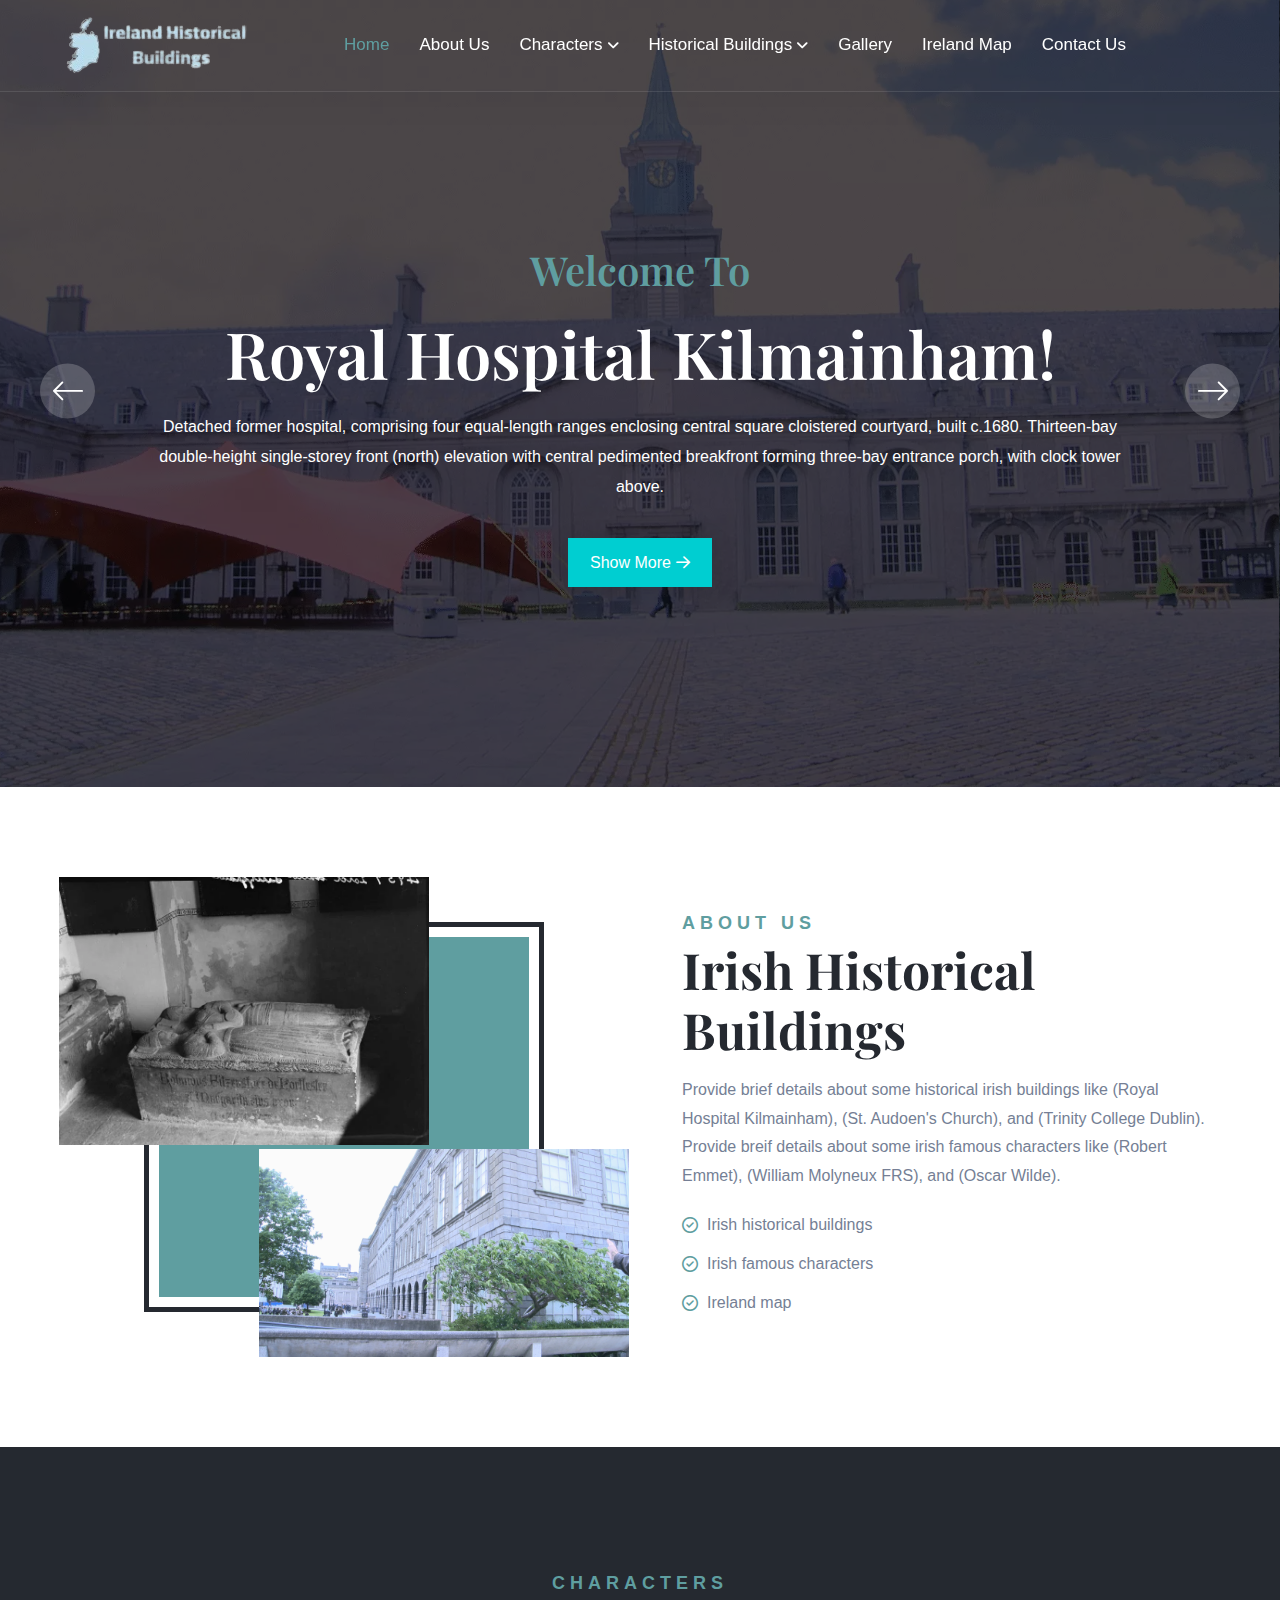
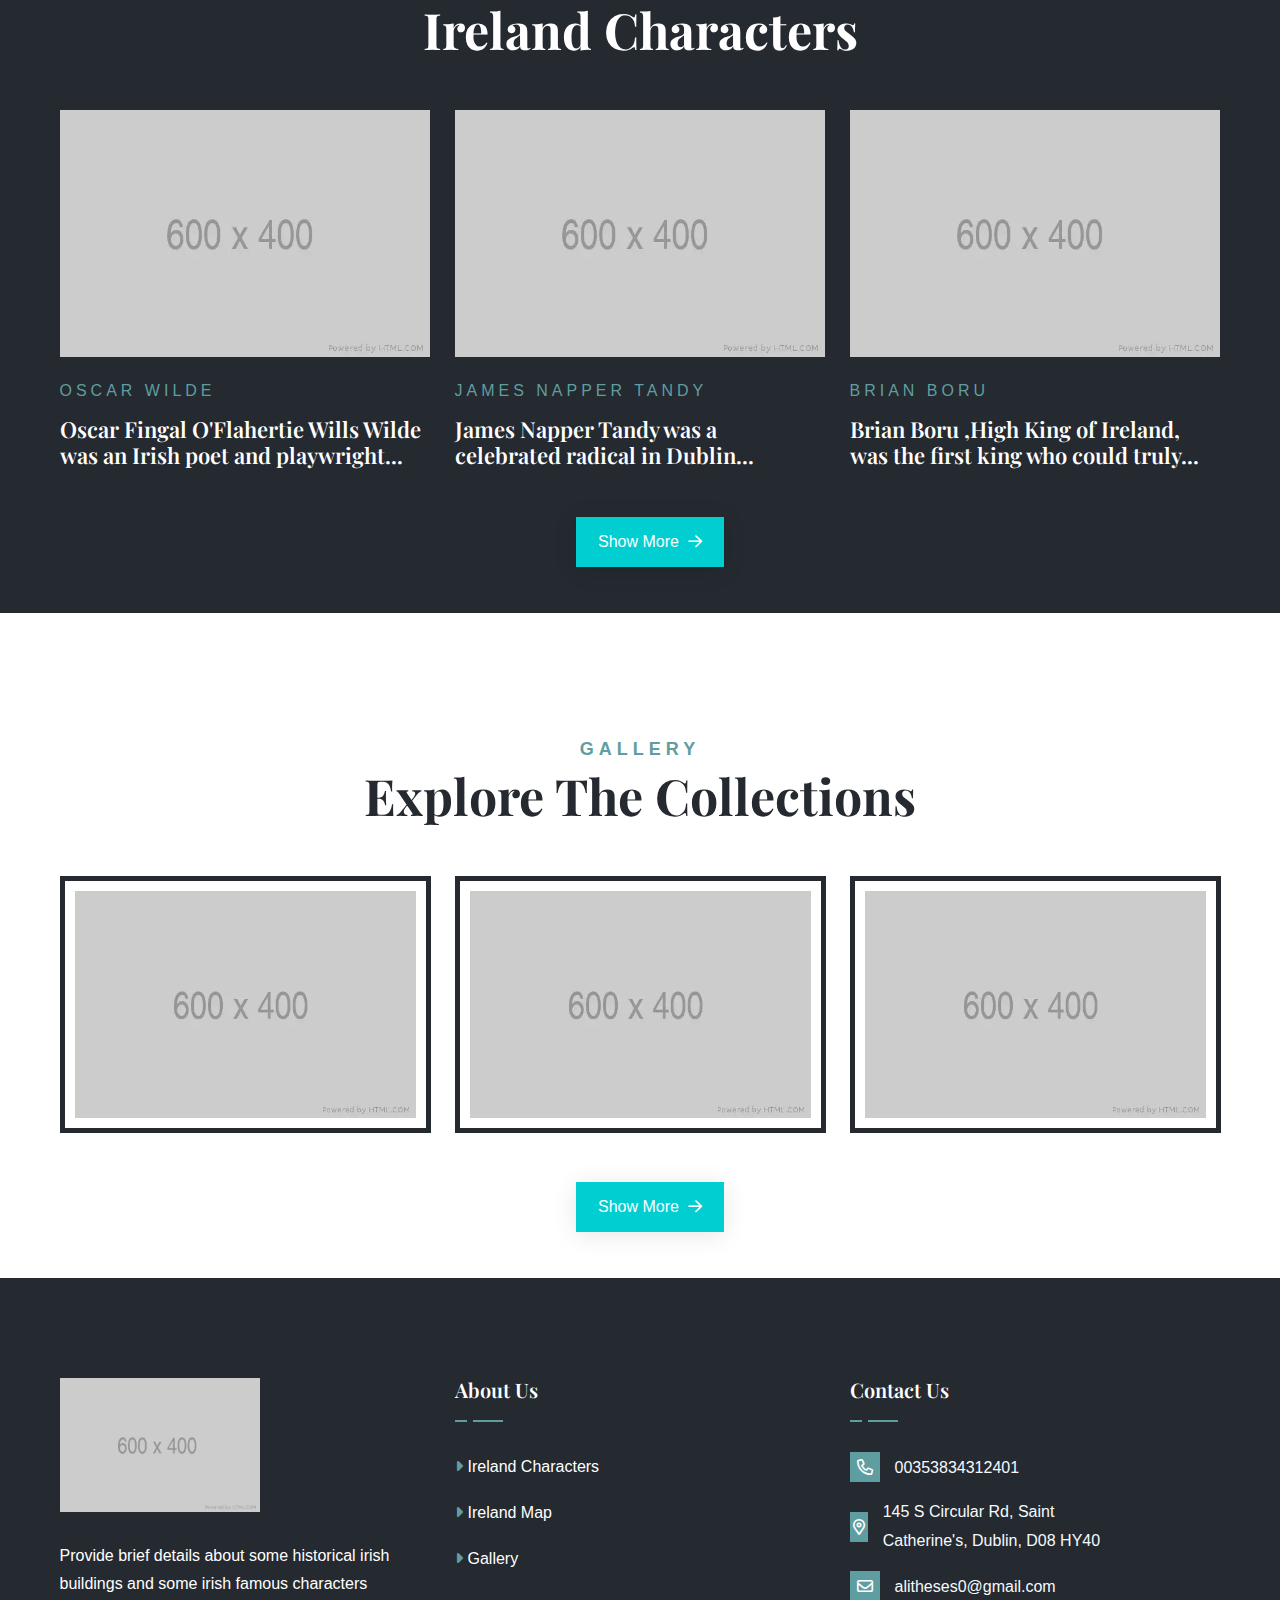
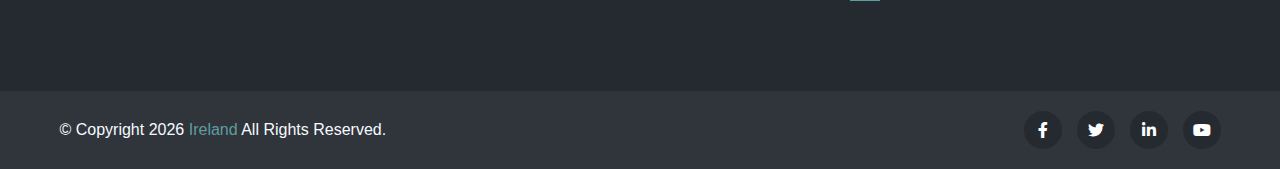
==== index.html @ a7766692 "Upload Project" ====
<!DOCTYPE html>
<html lang="en">
  <head>
    <meta charset="UTF-8" />
    <meta http-equiv="X-UA-Compatible" content="IE=edge" />
    <meta name="viewport" content="width=device-width, initial-scale=1.0" />
    <meta name="description" content="" />
    <meta name="keywords" content="" />

    <title>Ireland Historical WebSite</title>

    <link
      rel="icon"
      type="image/x-icon"
      href="assets/img/logo/logo_updated.webp"
    />

    <link rel="stylesheet" href="assets/css/bootstrap.min.css" />
    <link rel="stylesheet" href="assets/css/all-fontawesome.min.css" />
    <link rel="stylesheet" href="assets/css/animate.min.css" />
    <link rel="stylesheet" href="assets/css/magnific-popup.min.css" />
    <link rel="stylesheet" href="assets/css/owl.carousel.min.css" />
    <link rel="stylesheet" href="assets/css/style.css" />
  </head>
  <body>
    <!-- Preloader -->
    <div class="preloader">
      <div class="loader-ripple">
        <div></div>
        <div></div>
      </div>
    </div>

    <!-- Header -->
    <header class="home-3 header">
      <div class="main-navigation">
        <nav class="navbar navbar-expand-lg">
          <div class="container">
            <a class="navbar-brand" href="index.html">
              <img
                src="assets/img/logo/logo_updated.webp"
                alt="logo"
                width="190"
                height="60"
              />
            </a>
            <div class="mobile-menu-right">
              <button
                class="navbar-toggler"
                type="button"
                data-bs-toggle="collapse"
                data-bs-target="#main_nav"
                aria-expanded="false"
                aria-label="Toggle navigation"
              >
                <span class="navbar-toggler-icon"
                  ><i class="far fa-stream"></i
                ></span>
              </button>
            </div>
            <div class="collapse navbar-collapse" id="main_nav">
              <ul class="navbar-nav">
                <li class="nav-item">
                  <a class="nav-link active" href="index.html">Home</a>
                </li>
                <li class="nav-item">
                  <a class="nav-link" href="#aboutUs"
                    >About Us</a
                  >
                </li>
                <li class="nav-item dropdown">
                  <a
                    class="nav-link dropdown-toggle"
                    href="#"
                    data-bs-toggle="dropdown"
                    >Characters</a
                  >
                  <ul class="dropdown-menu fade-up">
                    <li>
                      <a class="dropdown-item" href="character-1.html"
                        >Robert Emmet</a
                      >
                    </li>
                    <li>
                      <a class="dropdown-item" href="character-2.html"
                        >William Molyneux FRS</a
                      >
                    </li>
                    <li>
                      <a class="dropdown-item" href="character-3.html"
                        >Oscar Wilde</a
                      >
                    </li>
                    <li>
                      <a class="dropdown-item" href="character-4.html"
                        >Roland FitzEustace</a
                      >
                    </li>
                    <li>
                      <a class="dropdown-item" href="character-5.html"
                        >Isabel Marion Weir Johnston</a
                      >
                    </li>
                    <li>
                      <a class="dropdown-item" href="character-6.html"
                        >James Napper Tandy</a
                      >
                    </li>
                    <li>
                      <a class="dropdown-item" href="character-7.html"
                        >Brian Boru</a
                      >
                    </li>
                  </ul>
                </li>
                <li class="nav-item dropdown">
                  <a
                    class="nav-link dropdown-toggle"
                    href="#"
                    data-bs-toggle="dropdown"
                    >historical buildings</a
                  >
                  <ul class="dropdown-menu fade-up">
                    <li>
                      <a class="dropdown-item" href="building-1.html"
                        >Royal Hospital Kilmainham</a
                      >
                    </li>
                    <li>
                      <a class="dropdown-item" href="building-2.html"
                        >St. Audoen's Church</a
                      >
                    </li>
                    <li>
                      <a class="dropdown-item" href="building-3.html"
                        >Trinity College Dublin</a
                      >
                    </li>
                  </ul>
                </li>
                <li class="nav-item">
                  <a class="nav-link" href="gallery.html">Gallery</a>
                </li>
                <li class="nav-item">
                  <a class="nav-link" href="ireland-map.html">Ireland Map</a>
                </li>
                <li class="nav-item">
                  <a class="nav-link" href="#contactUs"
                    >Contact Us</a
                  >
                </li>
              </ul>
            </div>
          </div>
        </nav>
      </div>
    </header>

    <!-- Content -->
    <main class="home-3 main">
      <div class="hero-section">
        <div class="hero-slider2 owl-carousel owl-theme">
          <div
            class="hero-single"
            style="background: url(assets/img/slider/hospital-banner.webp)"
          >
            <div class="container">
              <div class="row align-items-center">
                <div class="col-md-10 col-lg-10 mx-auto">
                  <div class="hero-content text-center">
                    <h6
                      class="hero-sub-title wow animate__animated animate__fadeInUp"
                      data-wow-duration="1s"
                      data-wow-delay=".25s"
                    >
                      Welcome To
                    </h6>
                    <h1
                      class="hero-title wow animate__animated animate__fadeInUp"
                      data-wow-duration="1s"
                      data-wow-delay=".50s"
                    >
                      Royal Hospital Kilmainham!
                    </h1>
                    <p
                      class="wow animate__animated animate__fadeInUp"
                      data-wow-duration="1s"
                      data-wow-delay=".75s"
                    >
                      Detached former hospital, comprising four equal-length
                      ranges enclosing central square cloistered courtyard,
                      built c.1680. Thirteen-bay double-height single-storey
                      front (north) elevation with central pedimented breakfront
                      forming three-bay entrance porch, with clock tower above.
                    </p>
                    <div
                      class="hero-btn mx-auto wow animate__animated animate__fadeInUp"
                      data-wow-duration="1s"
                      data-wow-delay="1s"
                    >
                      <a href="building-1.html" class="theme-btn"
                        >Show More<i class="far fa-arrow-right"></i
                      ></a>
                    </div>
                  </div>
                </div>
              </div>
            </div>
          </div>
          <div
            class="hero-single"
            style="background: url(assets/img/slider/chruch-banner.webp)"
          >
            <div class="container">
              <div class="row align-items-center">
                <div class="col-md-10 col-lg-10 mx-auto">
                  <div class="hero-content text-center">
                    <h6
                      class="hero-sub-title wow animate__animated animate__fadeInUp"
                      data-wow-duration="1s"
                      data-wow-delay=".25s"
                    >
                      Welcome To
                    </h6>
                    <h1
                      class="hero-title wow animate__animated animate__fadeInUp"
                      data-wow-duration="1s"
                      data-wow-delay=".50s"
                    >
                      St. Audoen's Church!
                    </h1>
                    <p
                      class="wow animate__animated animate__fadeInUp"
                      data-wow-duration="1s"
                      data-wow-delay=".75s"
                    >
                      Freestanding Church of Ireland church, built c.1190,
                      comprising gable-fronted four-bay double-height nave,
                      former guild chapel, built c.1430 to south, three-stage
                      square bell tower with circular stone stairs, with angled
                      porch, built 1932, to front (west) elevation
                    </p>
                    <div
                      class="hero-btn mx-auto wow animate__animated animate__fadeInUp"
                      data-wow-duration="1s"
                      data-wow-delay="1s"
                    >
                      <a href="building-2.html" class="theme-btn"
                        >Show More<i class="far fa-arrow-right"></i
                      ></a>
                    </div>
                  </div>
                </div>
              </div>
            </div>
          </div>
          <div
            class="hero-single"
            style="background: url(assets/img/slider/Trinity-banner.webp)"
          >
            <div class="container">
              <div class="row align-items-center">
                <div class="col-md-10 col-lg-10 mx-auto">
                  <div class="hero-content text-center">
                    <h6
                      class="hero-sub-title wow animate__animated animate__fadeInUp"
                      data-wow-duration="1s"
                      data-wow-delay=".25s"
                    >
                      Welcome To
                    </h6>
                    <h1
                      class="hero-title wow animate__animated animate__fadeInUp"
                      data-wow-duration="1s"
                      data-wow-delay=".50s"
                    >
                      Trinity College Dublin!
                    </h1>
                    <p
                      class="wow animate__animated animate__fadeInUp"
                      data-wow-duration="1s"
                      data-wow-delay=".75s"
                    >
                      Attached U-plan four-storey university building, built
                      1752-9, comprising nineteen-bay entrance range having
                      central integral passageway to west, with single-bay
                      square-plan corner pavilions to north and south, seven-bay
                      stepped breakfront having three-bay pedimented bay to
                      front (west) and rear (east) of range
                    </p>
                    <div
                      class="hero-btn mx-auto wow animate__animated animate__fadeInUp"
                      data-wow-duration="1s"
                      data-wow-delay="1s"
                    >
                      <a href="building-3.html" class="theme-btn"
                        >Show More<i class="far fa-arrow-right"></i
                      ></a>
                    </div>
                  </div>
                </div>
              </div>
            </div>
          </div>
        </div>
      </div>

      <div class="about-area py-120" id="aboutUs">
        <div class="container">
          <div class="row">
            <div
              class="col-lg-6 d-flex align-items-center justify-content-center"
            >
              <div class="about-left">
                <div class="about-img">
                  <img
                    class="about-img-1 normal-lazy"
                    data-src="assets/img/about/Trinity-about.webp"
                    src="assets/img/placeholder__600x400.webp"
                    alt=""
                  />
                  <img
                    class="about-img-2 normal-lazy"
                    data-src="assets/img/about/character.webp"
                    src="assets/img/placeholder__600x400.webp"
                    alt=""
                  />
                </div>
              </div>
            </div>
            <div class="col-lg-6">
              <div class="about-right">
                <div class="site-heading mb-3">
                  <span class="site-title-tagline">About Us</span>
                  <h2 class="site-title">Irish historical buildings</h2>
                </div>
                <p class="about-text">
                  Provide brief details about some historical irish buildings
                  like (Royal Hospital Kilmainham), (St. Audoen's Church), and
                  (Trinity College Dublin). Provide breif details about some
                  irish famous characters like (Robert Emmet), (William Molyneux
                  FRS), and (Oscar Wilde).
                </p>
                <div class="about-list-wrapper">
                  <ul class="about-list list-unstyled">
                    <li>Irish historical buildings</li>
                    <li>Irish famous characters</li>
                    <li>Ireland map</li>
                  </ul>
                </div>
              </div>
            </div>
          </div>
        </div>
      </div>

      <div class="exhibition-area py-120">
        <div class="container">
          <div class="row">
            <div class="col-lg-6 mx-auto">
              <div class="site-heading text-center">
                <span class="site-title-tagline">Characters</span>
                <h2 class="site-title text-white">Ireland Characters</h2>
              </div>
            </div>
          </div>
          <div class="row">
            <div class="col-md-6 col-lg-4">
              <div class="exhibition-item">
                <a href="character-3.html" class="exhibition-img">
                  <img
                    data-src="assets/img/exhibition/character-1.webp"
                    src="assets/img/placeholder__600x400.webp"
                    class="normal-lazy"
                    alt=""
                  />
                </a>
                <div class="exhibition-content">
                  <div class="exhibition-meta">Oscar Wilde</div>
                  <h4 class="exhibition-title">
                    <a href="character-3.html"
                      >Oscar Fingal O'Flahertie Wills Wilde was an Irish poet
                      and playwright...</a
                    >
                  </h4>
                </div>
              </div>
            </div>
            <div class="col-md-6 col-lg-4">
              <div class="exhibition-item">
                <a href="character-6.html" class="exhibition-img">
                  <img
                    data-src="assets/img/exhibition/character-2.webp"
                    src="assets/img/placeholder__600x400.webp"
                    class="normal-lazy"
                    alt=""
                  />
                </a>
                <div class="exhibition-content">
                  <div class="exhibition-meta">James Napper Tandy</div>
                  <h4 class="exhibition-title">
                    <a href="character-6.html"
                      >James Napper Tandy was a celebrated radical in
                      Dublin...</a
                    >
                  </h4>
                </div>
              </div>
            </div>
            <div class="col-md-6 col-lg-4">
              <div class="exhibition-item">
                <a href="character-7.html" class="exhibition-img">
                  <img
                    data-src="assets/img/exhibition/character-3.webp"
                    src="assets/img/placeholder__600x400.webp"
                    class="normal-lazy"
                    alt=""
                  />
                </a>
                <div class="exhibition-content">
                  <div class="exhibition-meta">Brian Boru</div>
                  <h4 class="exhibition-title">
                    <a href="character-7.html"
                      >Brian Boru ,High King of Ireland, was the first king who
                      could truly...</a
                    >
                  </h4>
                </div>
              </div>
            </div>
          </div>
          <a
            href="all-characters.html"
            style="left: 45%; position: absolute"
            class="theme-btn mt-4"
            >Show More <i class="far fa-arrow-right"></i
          ></a>
        </div>
      </div>

      <div class="collection-area py-120">
        <div class="container">
          <div class="row">
            <div class="col-lg-6 mx-auto">
              <div class="site-heading text-center">
                <span class="site-title-tagline">Gallery</span>
                <h2 class="site-title">Explore The Collections</h2>
              </div>
            </div>
          </div>
          <div class="row popup-collection">
            <div class="col-md-4">
              <div class="collection-item">
                <div class="collection-img">
                  <img
                    data-src="assets/img/collection/1.webp"
                    src="assets/img/placeholder__600x400.webp"
                    class="normal-lazy"
                    alt=""
                  />
                </div>
                <div class="collection-content">
                  <a class="popup-img collection-link" href="gallery.html"
                    ><i class="far fa-plus"></i
                  ></a>
                  <div class="collection-info">
                    <h5 class="collection-subtitle">
                      <span>//</span>Museum/gallery
                    </h5>
                    <a href="gallery.html">
                      <h4 class="collection-title">
                        Royal Hospital Kilmainham
                      </h4>
                    </a>
                  </div>
                </div>
              </div>
            </div>
            <div class="col-md-4">
              <div class="collection-item">
                <div class="collection-img">
                  <img
                    data-src="assets/img/collection/2.webp"
                    src="assets/img/placeholder__600x400.webp"
                    class="normal-lazy"
                    alt=""
                  />
                </div>
                <div class="collection-content">
                  <a
                    class="popup-img collection-link"
                    href="assets/img/collection/2.webp"
                    ><i class="far fa-plus"></i
                  ></a>
                  <div class="collection-info">
                    <h5 class="collection-subtitle">
                      <span>//</span>Church/chapel
                    </h5>
                    <a href="gallery.html">
                      <h4 class="collection-title">St. Audoen's Church</h4>
                    </a>
                  </div>
                </div>
              </div>
            </div>
            <div class="col-md-4">
              <div class="collection-item">
                <div class="collection-img">
                  <img
                    data-src="assets/img/collection/3.webp"
                    src="assets/img/placeholder__600x400.webp"
                    class="normal-lazy"
                    alt=""
                  />
                </div>
                <div class="collection-content">
                  <a
                    class="popup-img collection-link"
                    href="assets/img/collection/3.webp"
                    ><i class="far fa-plus"></i
                  ></a>
                  <div class="collection-info">
                    <h5 class="collection-subtitle">
                      <span>//</span>University
                    </h5>
                    <a href="#">
                      <h4 class="collection-title">Trinity College Dublin</h4>
                    </a>
                  </div>
                </div>
              </div>
            </div>
          </div>
          <a
            href="gallery.html"
            style="left: 45%; position: absolute"
            class="theme-btn mt-4"
            >Show More <i class="far fa-arrow-right"></i
          ></a>
        </div>
      </div>
    </main>

    <!-- Footer -->
    <footer class="footer-area" id="contactUs">
      <div class="footer-widget">
        <div class="container">
          <div class="row footer-widget-wrapper pt-100 pb-70">
            <div class="col-md-6 col-lg-4">
              <div class="footer-widget-box about-us">
                <a href="index.html" class="footer-logo">
                  <img
                    data-src="assets/img/logo/logo_updated.webp"
                    src="assets/img/placeholder__600x400.webp"
                    class="normal-lazy"
                    alt=""
                  />
                </a>
                <p class="mb-3">
                  Provide brief details about some historical irish buildings
                  and some irish famous characters
                </p>
              </div>
            </div>
            <div class="col-md-6 col-lg-4">
              <div class="footer-widget-box list">
                <h4 class="footer-widget-title">About Us</h4>
                <ul class="footer-list">
                  <li>
                    <a href="all-characters.html"
                      ><i class="fas fa-caret-right"></i>Ireland Characters</a
                    >
                  </li>
                  <li>
                    <a href="ireland-map.html"
                      ><i class="fas fa-caret-right"></i>Ireland Map</a
                    >
                  </li>
                  <li>
                    <a href="gallery.html"
                      ><i class="fas fa-caret-right"></i>Gallery</a
                    >
                  </li>
                </ul>
              </div>
            </div>
            <div class="col-md-6 col-lg-3">
              <div class="footer-widget-box list">
                <h4 class="footer-widget-title">Contact Us</h4>
                <div class="footer-newsletter">
                  <ul class="footer-contact">
                    <li>
                      <a href="tel:00353834312401"
                        ><i class="far fa-phone"></i>00353834312401</a
                      >
                    </li>
                    <li>
                      <i class="far fa-map-marker-alt"></i>145 S Circular Rd,
                      Saint Catherine's, Dublin, D08 HY40
                    </li>
                    <li>
                      <a href="email:lorem@lorem.com"
                        ><i class="far fa-envelope"></i
                        ><span class="__cf_email__"
                          >alitheses0@gmail.com</span
                        ></a
                      >
                    </li>
                  </ul>
                </div>
              </div>
            </div>
          </div>
        </div>
      </div>
      <div class="copyright">
        <div class="container">
          <div class="row">
            <div class="col-md-6 align-self-center">
              <p class="copyright-text">
                &copy; Copyright <span id="date"></span>
                <a href="index.html"> Ireland </a> All Rights Reserved.
              </p>
            </div>
            <div class="col-md-6 align-self-center">
              <ul class="footer-social">
                <li>
                  <a
                    href="https://www.facebook.com/profile.php?id=100082822364823"
                    ><i class="fab fa-facebook-f"></i
                  ></a>
                </li>
                <li>
                  <a href="https://twitter.com/BuildingsIrish"
                    ><i class="fab fa-twitter"></i
                  ></a>
                </li>
                <li>
                  <a
                    href="https://www.linkedin.com/in/irish-historical-buildings-a43b0a243/"
                    ><i class="fab fa-linkedin-in"></i
                  ></a>
                </li>
                <li>
                  <a href="#"><i class="fab fa-youtube"></i></a>
                </li>
              </ul>
            </div>
          </div>
        </div>
      </div>
    </footer>

    <!-- Go To Top -->
    <a href="#" id="scroll-top"><i class="far fa-arrow-up"></i></a>

    <script src="assets/js/jquery-3.6.0.min.js"></script>
    <script src="assets/js/modernizr.min.js"></script>
    <script src="assets/js/bootstrap.bundle.min.js"></script>
    <script src="assets/js/imagesloaded.pkgd.min.js"></script>
    <script src="assets/js/jquery.magnific-popup.min.js"></script>
    <script src="assets/js/isotope.pkgd.min.js"></script>
    <script src="assets/js/jquery.appear.min.js"></script>
    <script src="assets/js/jquery.easing.min.js"></script>
    <script src="assets/js/owl.carousel.min.js"></script>
    <script src="assets/js/counter-up.js"></script>
    <script src="assets/js/wow.min.js"></script>
    <script src="assets/js/jquery.lazy.min.js"></script>
    <script src="assets/js/main.js"></script>
  </body>
</html>
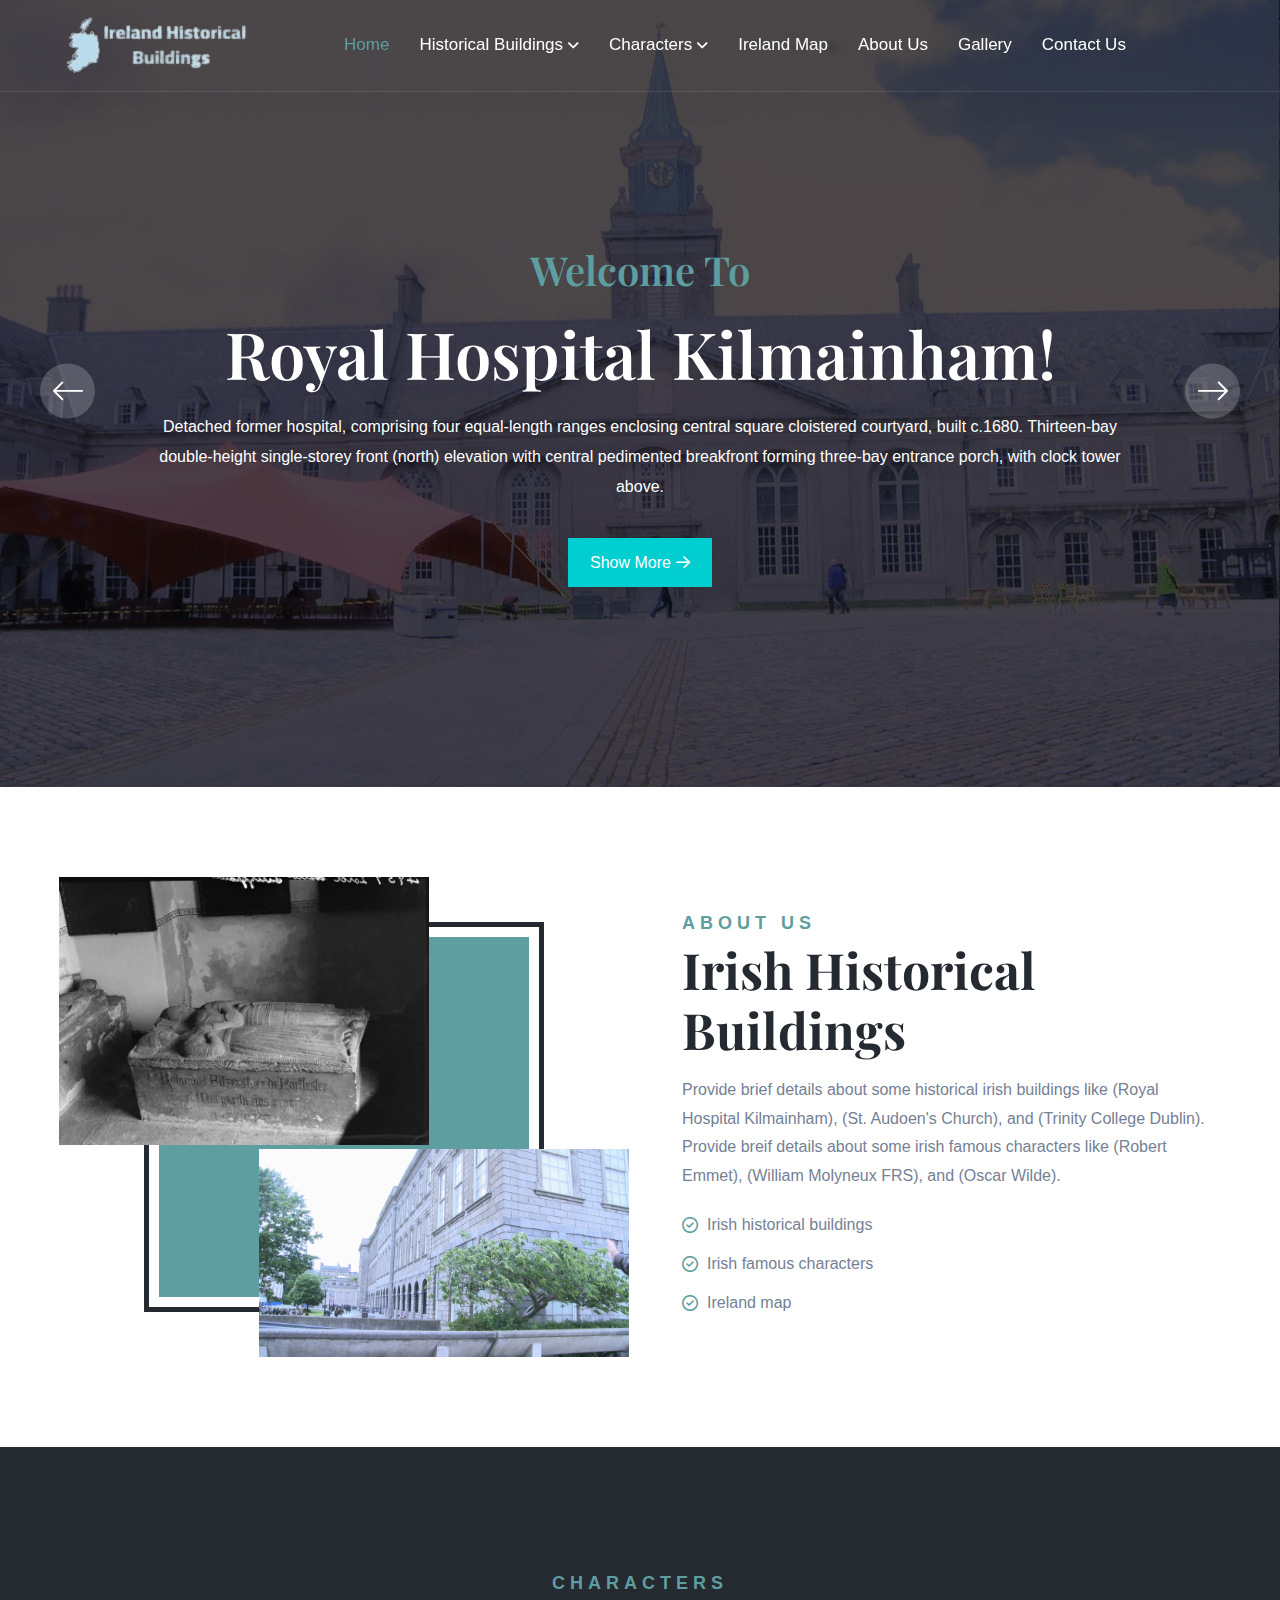
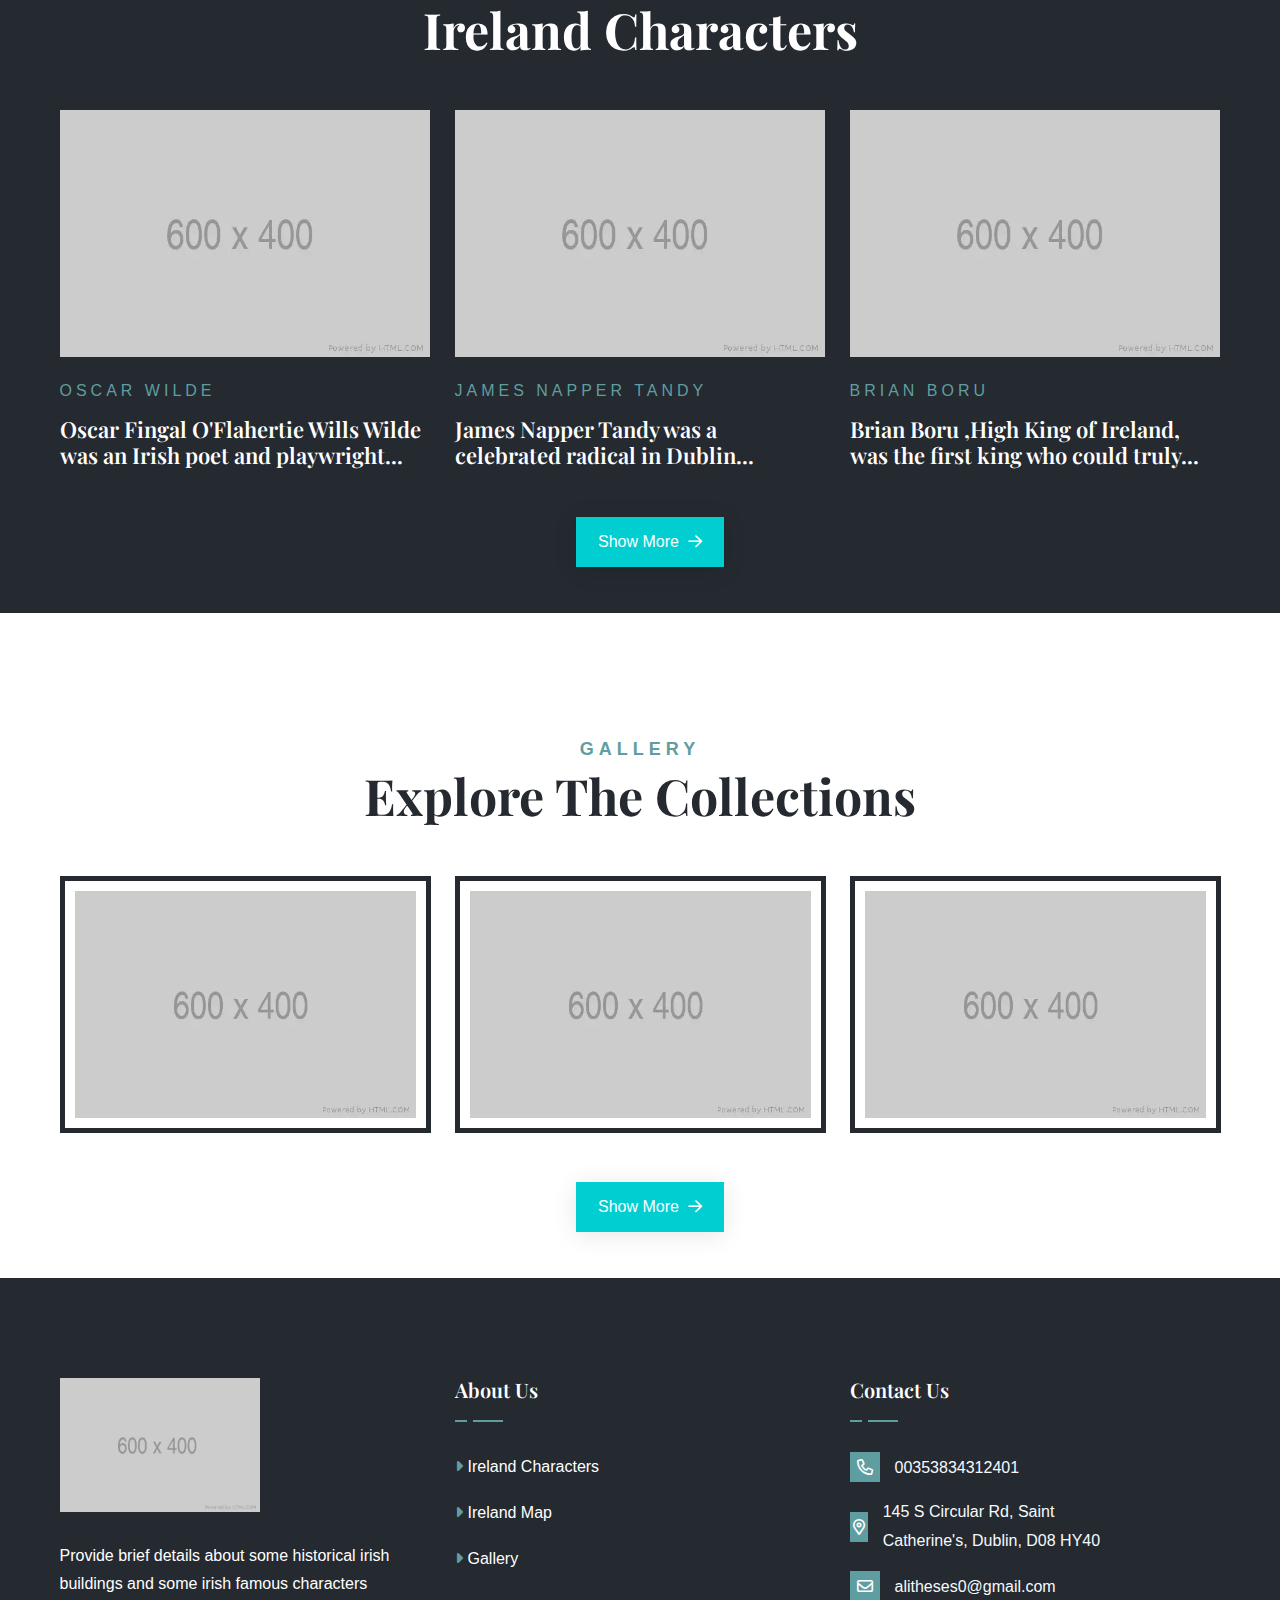
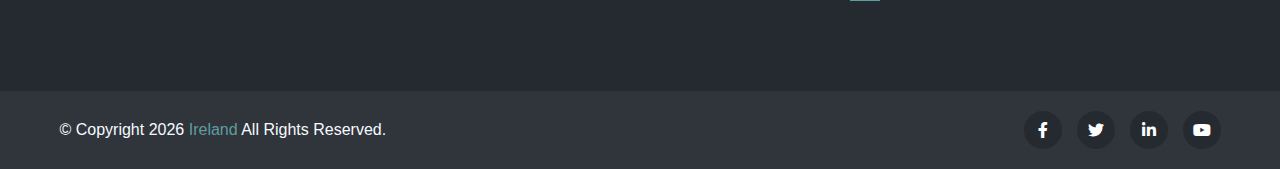
==== commit 9d395a6c: "Add files via upload" ====
--- a/index.html
+++ b/index.html
@@ -1,671 +1,673 @@
-<!DOCTYPE html>
-<html lang="en">
-  <head>
-    <meta charset="UTF-8" />
-    <meta http-equiv="X-UA-Compatible" content="IE=edge" />
-    <meta name="viewport" content="width=device-width, initial-scale=1.0" />
-    <meta name="description" content="" />
-    <meta name="keywords" content="" />
-
-    <title>Ireland Historical WebSite</title>
-
-    <link
-      rel="icon"
-      type="image/x-icon"
-      href="assets/img/logo/logo_updated.webp"
-    />
-
-    <link rel="stylesheet" href="assets/css/bootstrap.min.css" />
-    <link rel="stylesheet" href="assets/css/all-fontawesome.min.css" />
-    <link rel="stylesheet" href="assets/css/animate.min.css" />
-    <link rel="stylesheet" href="assets/css/magnific-popup.min.css" />
-    <link rel="stylesheet" href="assets/css/owl.carousel.min.css" />
-    <link rel="stylesheet" href="assets/css/style.css" />
-  </head>
-  <body>
-    <!-- Preloader -->
-    <div class="preloader">
-      <div class="loader-ripple">
-        <div></div>
-        <div></div>
-      </div>
-    </div>
-
-    <!-- Header -->
-    <header class="home-3 header">
-      <div class="main-navigation">
-        <nav class="navbar navbar-expand-lg">
-          <div class="container">
-            <a class="navbar-brand" href="index.html">
-              <img
-                src="assets/img/logo/logo_updated.webp"
-                alt="logo"
-                width="190"
-                height="60"
-              />
-            </a>
-            <div class="mobile-menu-right">
-              <button
-                class="navbar-toggler"
-                type="button"
-                data-bs-toggle="collapse"
-                data-bs-target="#main_nav"
-                aria-expanded="false"
-                aria-label="Toggle navigation"
-              >
-                <span class="navbar-toggler-icon"
-                  ><i class="far fa-stream"></i
-                ></span>
-              </button>
-            </div>
-            <div class="collapse navbar-collapse" id="main_nav">
-              <ul class="navbar-nav">
-                <li class="nav-item">
-                  <a class="nav-link active" href="index.html">Home</a>
-                </li>
-                <li class="nav-item">
-                  <a class="nav-link" href="#aboutUs"
-                    >About Us</a
-                  >
-                </li>
-                <li class="nav-item dropdown">
-                  <a
-                    class="nav-link dropdown-toggle"
-                    href="#"
-                    data-bs-toggle="dropdown"
-                    >Characters</a
-                  >
-                  <ul class="dropdown-menu fade-up">
-                    <li>
-                      <a class="dropdown-item" href="character-1.html"
-                        >Robert Emmet</a
-                      >
-                    </li>
-                    <li>
-                      <a class="dropdown-item" href="character-2.html"
-                        >William Molyneux FRS</a
-                      >
-                    </li>
-                    <li>
-                      <a class="dropdown-item" href="character-3.html"
-                        >Oscar Wilde</a
-                      >
-                    </li>
-                    <li>
-                      <a class="dropdown-item" href="character-4.html"
-                        >Roland FitzEustace</a
-                      >
-                    </li>
-                    <li>
-                      <a class="dropdown-item" href="character-5.html"
-                        >Isabel Marion Weir Johnston</a
-                      >
-                    </li>
-                    <li>
-                      <a class="dropdown-item" href="character-6.html"
-                        >James Napper Tandy</a
-                      >
-                    </li>
-                    <li>
-                      <a class="dropdown-item" href="character-7.html"
-                        >Brian Boru</a
-                      >
-                    </li>
-                  </ul>
-                </li>
-                <li class="nav-item dropdown">
-                  <a
-                    class="nav-link dropdown-toggle"
-                    href="#"
-                    data-bs-toggle="dropdown"
-                    >historical buildings</a
-                  >
-                  <ul class="dropdown-menu fade-up">
-                    <li>
-                      <a class="dropdown-item" href="building-1.html"
-                        >Royal Hospital Kilmainham</a
-                      >
-                    </li>
-                    <li>
-                      <a class="dropdown-item" href="building-2.html"
-                        >St. Audoen's Church</a
-                      >
-                    </li>
-                    <li>
-                      <a class="dropdown-item" href="building-3.html"
-                        >Trinity College Dublin</a
-                      >
-                    </li>
-                  </ul>
-                </li>
-                <li class="nav-item">
-                  <a class="nav-link" href="gallery.html">Gallery</a>
-                </li>
-                <li class="nav-item">
-                  <a class="nav-link" href="ireland-map.html">Ireland Map</a>
-                </li>
-                <li class="nav-item">
-                  <a class="nav-link" href="#contactUs"
-                    >Contact Us</a
-                  >
-                </li>
-              </ul>
-            </div>
-          </div>
-        </nav>
-      </div>
-    </header>
-
-    <!-- Content -->
-    <main class="home-3 main">
-      <div class="hero-section">
-        <div class="hero-slider2 owl-carousel owl-theme">
-          <div
-            class="hero-single"
-            style="background: url(assets/img/slider/hospital-banner.webp)"
-          >
-            <div class="container">
-              <div class="row align-items-center">
-                <div class="col-md-10 col-lg-10 mx-auto">
-                  <div class="hero-content text-center">
-                    <h6
-                      class="hero-sub-title wow animate__animated animate__fadeInUp"
-                      data-wow-duration="1s"
-                      data-wow-delay=".25s"
-                    >
-                      Welcome To
-                    </h6>
-                    <h1
-                      class="hero-title wow animate__animated animate__fadeInUp"
-                      data-wow-duration="1s"
-                      data-wow-delay=".50s"
-                    >
-                      Royal Hospital Kilmainham!
-                    </h1>
-                    <p
-                      class="wow animate__animated animate__fadeInUp"
-                      data-wow-duration="1s"
-                      data-wow-delay=".75s"
-                    >
-                      Detached former hospital, comprising four equal-length
-                      ranges enclosing central square cloistered courtyard,
-                      built c.1680. Thirteen-bay double-height single-storey
-                      front (north) elevation with central pedimented breakfront
-                      forming three-bay entrance porch, with clock tower above.
-                    </p>
-                    <div
-                      class="hero-btn mx-auto wow animate__animated animate__fadeInUp"
-                      data-wow-duration="1s"
-                      data-wow-delay="1s"
-                    >
-                      <a href="building-1.html" class="theme-btn"
-                        >Show More<i class="far fa-arrow-right"></i
-                      ></a>
-                    </div>
-                  </div>
-                </div>
-              </div>
-            </div>
-          </div>
-          <div
-            class="hero-single"
-            style="background: url(assets/img/slider/chruch-banner.webp)"
-          >
-            <div class="container">
-              <div class="row align-items-center">
-                <div class="col-md-10 col-lg-10 mx-auto">
-                  <div class="hero-content text-center">
-                    <h6
-                      class="hero-sub-title wow animate__animated animate__fadeInUp"
-                      data-wow-duration="1s"
-                      data-wow-delay=".25s"
-                    >
-                      Welcome To
-                    </h6>
-                    <h1
-                      class="hero-title wow animate__animated animate__fadeInUp"
-                      data-wow-duration="1s"
-                      data-wow-delay=".50s"
-                    >
-                      St. Audoen's Church!
-                    </h1>
-                    <p
-                      class="wow animate__animated animate__fadeInUp"
-                      data-wow-duration="1s"
-                      data-wow-delay=".75s"
-                    >
-                      Freestanding Church of Ireland church, built c.1190,
-                      comprising gable-fronted four-bay double-height nave,
-                      former guild chapel, built c.1430 to south, three-stage
-                      square bell tower with circular stone stairs, with angled
-                      porch, built 1932, to front (west) elevation
-                    </p>
-                    <div
-                      class="hero-btn mx-auto wow animate__animated animate__fadeInUp"
-                      data-wow-duration="1s"
-                      data-wow-delay="1s"
-                    >
-                      <a href="building-2.html" class="theme-btn"
-                        >Show More<i class="far fa-arrow-right"></i
-                      ></a>
-                    </div>
-                  </div>
-                </div>
-              </div>
-            </div>
-          </div>
-          <div
-            class="hero-single"
-            style="background: url(assets/img/slider/Trinity-banner.webp)"
-          >
-            <div class="container">
-              <div class="row align-items-center">
-                <div class="col-md-10 col-lg-10 mx-auto">
-                  <div class="hero-content text-center">
-                    <h6
-                      class="hero-sub-title wow animate__animated animate__fadeInUp"
-                      data-wow-duration="1s"
-                      data-wow-delay=".25s"
-                    >
-                      Welcome To
-                    </h6>
-                    <h1
-                      class="hero-title wow animate__animated animate__fadeInUp"
-                      data-wow-duration="1s"
-                      data-wow-delay=".50s"
-                    >
-                      Trinity College Dublin!
-                    </h1>
-                    <p
-                      class="wow animate__animated animate__fadeInUp"
-                      data-wow-duration="1s"
-                      data-wow-delay=".75s"
-                    >
-                      Attached U-plan four-storey university building, built
-                      1752-9, comprising nineteen-bay entrance range having
-                      central integral passageway to west, with single-bay
-                      square-plan corner pavilions to north and south, seven-bay
-                      stepped breakfront having three-bay pedimented bay to
-                      front (west) and rear (east) of range
-                    </p>
-                    <div
-                      class="hero-btn mx-auto wow animate__animated animate__fadeInUp"
-                      data-wow-duration="1s"
-                      data-wow-delay="1s"
-                    >
-                      <a href="building-3.html" class="theme-btn"
-                        >Show More<i class="far fa-arrow-right"></i
-                      ></a>
-                    </div>
-                  </div>
-                </div>
-              </div>
-            </div>
-          </div>
-        </div>
-      </div>
-
-      <div class="about-area py-120" id="aboutUs">
-        <div class="container">
-          <div class="row">
-            <div
-              class="col-lg-6 d-flex align-items-center justify-content-center"
-            >
-              <div class="about-left">
-                <div class="about-img">
-                  <img
-                    class="about-img-1 normal-lazy"
-                    data-src="assets/img/about/Trinity-about.webp"
-                    src="assets/img/placeholder__600x400.webp"
-                    alt=""
-                  />
-                  <img
-                    class="about-img-2 normal-lazy"
-                    data-src="assets/img/about/character.webp"
-                    src="assets/img/placeholder__600x400.webp"
-                    alt=""
-                  />
-                </div>
-              </div>
-            </div>
-            <div class="col-lg-6">
-              <div class="about-right">
-                <div class="site-heading mb-3">
-                  <span class="site-title-tagline">About Us</span>
-                  <h2 class="site-title">Irish historical buildings</h2>
-                </div>
-                <p class="about-text">
-                  Provide brief details about some historical irish buildings
-                  like (Royal Hospital Kilmainham), (St. Audoen's Church), and
-                  (Trinity College Dublin). Provide breif details about some
-                  irish famous characters like (Robert Emmet), (William Molyneux
-                  FRS), and (Oscar Wilde).
-                </p>
-                <div class="about-list-wrapper">
-                  <ul class="about-list list-unstyled">
-                    <li>Irish historical buildings</li>
-                    <li>Irish famous characters</li>
-                    <li>Ireland map</li>
-                  </ul>
-                </div>
-              </div>
-            </div>
-          </div>
-        </div>
-      </div>
-
-      <div class="exhibition-area py-120">
-        <div class="container">
-          <div class="row">
-            <div class="col-lg-6 mx-auto">
-              <div class="site-heading text-center">
-                <span class="site-title-tagline">Characters</span>
-                <h2 class="site-title text-white">Ireland Characters</h2>
-              </div>
-            </div>
-          </div>
-          <div class="row">
-            <div class="col-md-6 col-lg-4">
-              <div class="exhibition-item">
-                <a href="character-3.html" class="exhibition-img">
-                  <img
-                    data-src="assets/img/exhibition/character-1.webp"
-                    src="assets/img/placeholder__600x400.webp"
-                    class="normal-lazy"
-                    alt=""
-                  />
-                </a>
-                <div class="exhibition-content">
-                  <div class="exhibition-meta">Oscar Wilde</div>
-                  <h4 class="exhibition-title">
-                    <a href="character-3.html"
-                      >Oscar Fingal O'Flahertie Wills Wilde was an Irish poet
-                      and playwright...</a
-                    >
-                  </h4>
-                </div>
-              </div>
-            </div>
-            <div class="col-md-6 col-lg-4">
-              <div class="exhibition-item">
-                <a href="character-6.html" class="exhibition-img">
-                  <img
-                    data-src="assets/img/exhibition/character-2.webp"
-                    src="assets/img/placeholder__600x400.webp"
-                    class="normal-lazy"
-                    alt=""
-                  />
-                </a>
-                <div class="exhibition-content">
-                  <div class="exhibition-meta">James Napper Tandy</div>
-                  <h4 class="exhibition-title">
-                    <a href="character-6.html"
-                      >James Napper Tandy was a celebrated radical in
-                      Dublin...</a
-                    >
-                  </h4>
-                </div>
-              </div>
-            </div>
-            <div class="col-md-6 col-lg-4">
-              <div class="exhibition-item">
-                <a href="character-7.html" class="exhibition-img">
-                  <img
-                    data-src="assets/img/exhibition/character-3.webp"
-                    src="assets/img/placeholder__600x400.webp"
-                    class="normal-lazy"
-                    alt=""
-                  />
-                </a>
-                <div class="exhibition-content">
-                  <div class="exhibition-meta">Brian Boru</div>
-                  <h4 class="exhibition-title">
-                    <a href="character-7.html"
-                      >Brian Boru ,High King of Ireland, was the first king who
-                      could truly...</a
-                    >
-                  </h4>
-                </div>
-              </div>
-            </div>
-          </div>
-          <a
-            href="all-characters.html"
-            style="left: 45%; position: absolute"
-            class="theme-btn mt-4"
-            >Show More <i class="far fa-arrow-right"></i
-          ></a>
-        </div>
-      </div>
-
-      <div class="collection-area py-120">
-        <div class="container">
-          <div class="row">
-            <div class="col-lg-6 mx-auto">
-              <div class="site-heading text-center">
-                <span class="site-title-tagline">Gallery</span>
-                <h2 class="site-title">Explore The Collections</h2>
-              </div>
-            </div>
-          </div>
-          <div class="row popup-collection">
-            <div class="col-md-4">
-              <div class="collection-item">
-                <div class="collection-img">
-                  <img
-                    data-src="assets/img/collection/1.webp"
-                    src="assets/img/placeholder__600x400.webp"
-                    class="normal-lazy"
-                    alt=""
-                  />
-                </div>
-                <div class="collection-content">
-                  <a class="popup-img collection-link" href="gallery.html"
-                    ><i class="far fa-plus"></i
-                  ></a>
-                  <div class="collection-info">
-                    <h5 class="collection-subtitle">
-                      <span>//</span>Museum/gallery
-                    </h5>
-                    <a href="gallery.html">
-                      <h4 class="collection-title">
-                        Royal Hospital Kilmainham
-                      </h4>
-                    </a>
-                  </div>
-                </div>
-              </div>
-            </div>
-            <div class="col-md-4">
-              <div class="collection-item">
-                <div class="collection-img">
-                  <img
-                    data-src="assets/img/collection/2.webp"
-                    src="assets/img/placeholder__600x400.webp"
-                    class="normal-lazy"
-                    alt=""
-                  />
-                </div>
-                <div class="collection-content">
-                  <a
-                    class="popup-img collection-link"
-                    href="assets/img/collection/2.webp"
-                    ><i class="far fa-plus"></i
-                  ></a>
-                  <div class="collection-info">
-                    <h5 class="collection-subtitle">
-                      <span>//</span>Church/chapel
-                    </h5>
-                    <a href="gallery.html">
-                      <h4 class="collection-title">St. Audoen's Church</h4>
-                    </a>
-                  </div>
-                </div>
-              </div>
-            </div>
-            <div class="col-md-4">
-              <div class="collection-item">
-                <div class="collection-img">
-                  <img
-                    data-src="assets/img/collection/3.webp"
-                    src="assets/img/placeholder__600x400.webp"
-                    class="normal-lazy"
-                    alt=""
-                  />
-                </div>
-                <div class="collection-content">
-                  <a
-                    class="popup-img collection-link"
-                    href="assets/img/collection/3.webp"
-                    ><i class="far fa-plus"></i
-                  ></a>
-                  <div class="collection-info">
-                    <h5 class="collection-subtitle">
-                      <span>//</span>University
-                    </h5>
-                    <a href="#">
-                      <h4 class="collection-title">Trinity College Dublin</h4>
-                    </a>
-                  </div>
-                </div>
-              </div>
-            </div>
-          </div>
-          <a
-            href="gallery.html"
-            style="left: 45%; position: absolute"
-            class="theme-btn mt-4"
-            >Show More <i class="far fa-arrow-right"></i
-          ></a>
-        </div>
-      </div>
-    </main>
-
-    <!-- Footer -->
-    <footer class="footer-area" id="contactUs">
-      <div class="footer-widget">
-        <div class="container">
-          <div class="row footer-widget-wrapper pt-100 pb-70">
-            <div class="col-md-6 col-lg-4">
-              <div class="footer-widget-box about-us">
-                <a href="index.html" class="footer-logo">
-                  <img
-                    data-src="assets/img/logo/logo_updated.webp"
-                    src="assets/img/placeholder__600x400.webp"
-                    class="normal-lazy"
-                    alt=""
-                  />
-                </a>
-                <p class="mb-3">
-                  Provide brief details about some historical irish buildings
-                  and some irish famous characters
-                </p>
-              </div>
-            </div>
-            <div class="col-md-6 col-lg-4">
-              <div class="footer-widget-box list">
-                <h4 class="footer-widget-title">About Us</h4>
-                <ul class="footer-list">
-                  <li>
-                    <a href="all-characters.html"
-                      ><i class="fas fa-caret-right"></i>Ireland Characters</a
-                    >
-                  </li>
-                  <li>
-                    <a href="ireland-map.html"
-                      ><i class="fas fa-caret-right"></i>Ireland Map</a
-                    >
-                  </li>
-                  <li>
-                    <a href="gallery.html"
-                      ><i class="fas fa-caret-right"></i>Gallery</a
-                    >
-                  </li>
-                </ul>
-              </div>
-            </div>
-            <div class="col-md-6 col-lg-3">
-              <div class="footer-widget-box list">
-                <h4 class="footer-widget-title">Contact Us</h4>
-                <div class="footer-newsletter">
-                  <ul class="footer-contact">
-                    <li>
-                      <a href="tel:00353834312401"
-                        ><i class="far fa-phone"></i>00353834312401</a
-                      >
-                    </li>
-                    <li>
-                      <i class="far fa-map-marker-alt"></i>145 S Circular Rd,
-                      Saint Catherine's, Dublin, D08 HY40
-                    </li>
-                    <li>
-                      <a href="email:lorem@lorem.com"
-                        ><i class="far fa-envelope"></i
-                        ><span class="__cf_email__"
-                          >alitheses0@gmail.com</span
-                        ></a
-                      >
-                    </li>
-                  </ul>
-                </div>
-              </div>
-            </div>
-          </div>
-        </div>
-      </div>
-      <div class="copyright">
-        <div class="container">
-          <div class="row">
-            <div class="col-md-6 align-self-center">
-              <p class="copyright-text">
-                &copy; Copyright <span id="date"></span>
-                <a href="index.html"> Ireland </a> All Rights Reserved.
-              </p>
-            </div>
-            <div class="col-md-6 align-self-center">
-              <ul class="footer-social">
-                <li>
-                  <a
-                    href="https://www.facebook.com/profile.php?id=100082822364823"
-                    ><i class="fab fa-facebook-f"></i
-                  ></a>
-                </li>
-                <li>
-                  <a href="https://twitter.com/BuildingsIrish"
-                    ><i class="fab fa-twitter"></i
-                  ></a>
-                </li>
-                <li>
-                  <a
-                    href="https://www.linkedin.com/in/irish-historical-buildings-a43b0a243/"
-                    ><i class="fab fa-linkedin-in"></i
-                  ></a>
-                </li>
-                <li>
-                  <a href="#"><i class="fab fa-youtube"></i></a>
-                </li>
-              </ul>
-            </div>
-          </div>
-        </div>
-      </div>
-    </footer>
-
-    <!-- Go To Top -->
-    <a href="#" id="scroll-top"><i class="far fa-arrow-up"></i></a>
-
-    <script src="assets/js/jquery-3.6.0.min.js"></script>
-    <script src="assets/js/modernizr.min.js"></script>
-    <script src="assets/js/bootstrap.bundle.min.js"></script>
-    <script src="assets/js/imagesloaded.pkgd.min.js"></script>
-    <script src="assets/js/jquery.magnific-popup.min.js"></script>
-    <script src="assets/js/isotope.pkgd.min.js"></script>
-    <script src="assets/js/jquery.appear.min.js"></script>
-    <script src="assets/js/jquery.easing.min.js"></script>
-    <script src="assets/js/owl.carousel.min.js"></script>
-    <script src="assets/js/counter-up.js"></script>
-    <script src="assets/js/wow.min.js"></script>
-    <script src="assets/js/jquery.lazy.min.js"></script>
-    <script src="assets/js/main.js"></script>
-  </body>
-</html>
+<!DOCTYPE html>
+<html lang="en">
+  <head>
+    <meta charset="UTF-8" />
+    <meta http-equiv="X-UA-Compatible" content="IE=edge" />
+    <meta name="viewport" content="width=device-width, initial-scale=1.0" />
+    <meta name="description" content="" />
+    <meta name="keywords" content="" />
+
+    <title>Ireland Historical WebSite</title>
+
+    <link
+      rel="icon"
+      type="image/x-icon"
+      href="assets/img/logo/logo_updated.webp"
+    />
+
+    <link rel="stylesheet" href="assets/css/bootstrap.min.css" />
+    <link rel="stylesheet" href="assets/css/all-fontawesome.min.css" />
+    <link rel="stylesheet" href="assets/css/animate.min.css" />
+    <link rel="stylesheet" href="assets/css/magnific-popup.min.css" />
+    <link rel="stylesheet" href="assets/css/owl.carousel.min.css" />
+    <link rel="stylesheet" href="assets/css/style.css" />
+  </head>
+  <body>
+    <!-- Preloader -->
+    <div class="preloader">
+      <div class="loader-ripple">
+        <div></div>
+        <div></div>
+      </div>
+    </div>
+
+    <!-- Header -->
+    <header class="home-3 header">
+      <div class="main-navigation">
+        <nav class="navbar navbar-expand-lg">
+          <div class="container">
+            <a class="navbar-brand" href="index.html">
+              <img
+                src="assets/img/logo/logo_updated.webp"
+                alt="logo"
+                width="190"
+                height="60"
+              />
+            </a>
+            <div class="mobile-menu-right">
+              <button
+                class="navbar-toggler"
+                type="button"
+                data-bs-toggle="collapse"
+                data-bs-target="#main_nav"
+                aria-expanded="false"
+                aria-label="Toggle navigation"
+              >
+                <span class="navbar-toggler-icon"
+                  ><i class="far fa-stream"></i
+                ></span>
+              </button>
+            </div>
+            <div class="collapse navbar-collapse" id="main_nav">
+              <ul class="navbar-nav">
+                <li class="nav-item">
+                  <a class="nav-link active" href="index.html">Home</a>
+                </li> 
+                <li class="nav-item dropdown">
+                  <a
+                    class="nav-link dropdown-toggle"
+                    href="#"
+                    data-bs-toggle="dropdown"
+                    >historical buildings</a
+                  >
+                  <ul class="dropdown-menu fade-up">
+                    <li>
+                      <a class="dropdown-item" href="building-1.html"
+                        >Royal Hospital Kilmainham</a
+                      >
+                    </li>
+                    <li>
+                      <a class="dropdown-item" href="building-2.html"
+                        >St. Audoen's Church</a
+                      >
+                    </li>
+                    <li>
+                      <a class="dropdown-item" href="building-3.html"
+                        >Trinity College Dublin</a
+                      >
+                    </li>
+                  </ul>
+                </li>
+
+                <li class="nav-item dropdown">
+                  <a
+                    class="nav-link dropdown-toggle"
+                    href="#"
+                    data-bs-toggle="dropdown"
+                    >Characters</a
+                  >
+                  <ul class="dropdown-menu fade-up">
+                    <li>
+                      <a class="dropdown-item" href="character-1.html"
+                        >Robert Emmet</a
+                      >
+                    </li>
+                    <li>
+                      <a class="dropdown-item" href="character-2.html"
+                        >William Molyneux FRS</a
+                      >
+                    </li>
+                    <li>
+                      <a class="dropdown-item" href="character-3.html"
+                        >Oscar Wilde</a
+                      >
+                    </li>
+                    <li>
+                      <a class="dropdown-item" href="character-4.html"
+                        >Roland FitzEustace</a
+                      >
+                    </li>
+                    <li>
+                      <a class="dropdown-item" href="character-5.html"
+                        >Isabel Marion Weir Johnston</a
+                      >
+                    </li>
+                    <li>
+                      <a class="dropdown-item" href="character-6.html"
+                        >James Napper Tandy</a
+                      >
+                    </li>
+                    <li>
+                      <a class="dropdown-item" href="character-7.html"
+                        >Brian Boru</a
+                      >
+                    </li>
+                  </ul>
+                </li>
+                <li class="nav-item">
+                  <a class="nav-link" href="ireland-map.html">Ireland Map</a>
+                </li>
+                <li class="nav-item">
+                  <a class="nav-link" href="#aboutUs"
+                    >About Us</a
+                  >
+                </li>
+                <li class="nav-item">
+                  <a class="nav-link" href="gallery.html">Gallery</a>
+                </li>
+                
+                <li class="nav-item">
+                  <a class="nav-link" href="#contactUs"
+                    >Contact Us</a
+                  >
+                </li>
+              </ul>
+            </div>
+          </div>
+        </nav>
+      </div>
+    </header>
+
+    <!-- Content -->
+    <main class="home-3 main">
+      <div class="hero-section">
+        <div class="hero-slider2 owl-carousel owl-theme">
+          <div
+            class="hero-single"
+            style="background: url(assets/img/slider/hospital-banner.webp)"
+          >
+            <div class="container">
+              <div class="row align-items-center">
+                <div class="col-md-10 col-lg-10 mx-auto">
+                  <div class="hero-content text-center">
+                    <h6
+                      class="hero-sub-title wow animate__animated animate__fadeInUp"
+                      data-wow-duration="1s"
+                      data-wow-delay=".25s"
+                    >
+                      Welcome To
+                    </h6>
+                    <h1
+                      class="hero-title wow animate__animated animate__fadeInUp"
+                      data-wow-duration="1s"
+                      data-wow-delay=".50s"
+                    >
+                      Royal Hospital Kilmainham!
+                    </h1>
+                    <p
+                      class="wow animate__animated animate__fadeInUp"
+                      data-wow-duration="1s"
+                      data-wow-delay=".75s"
+                    >
+                      Detached former hospital, comprising four equal-length
+                      ranges enclosing central square cloistered courtyard,
+                      built c.1680. Thirteen-bay double-height single-storey
+                      front (north) elevation with central pedimented breakfront
+                      forming three-bay entrance porch, with clock tower above.
+                    </p>
+                    <div
+                      class="hero-btn mx-auto wow animate__animated animate__fadeInUp"
+                      data-wow-duration="1s"
+                      data-wow-delay="1s"
+                    >
+                      <a href="building-1.html" class="theme-btn"
+                        >Show More<i class="far fa-arrow-right"></i
+                      ></a>
+                    </div>
+                  </div>
+                </div>
+              </div>
+            </div>
+          </div>
+          <div
+            class="hero-single"
+            style="background: url(assets/img/slider/chruch-banner.webp)"
+          >
+            <div class="container">
+              <div class="row align-items-center">
+                <div class="col-md-10 col-lg-10 mx-auto">
+                  <div class="hero-content text-center">
+                    <h6
+                      class="hero-sub-title wow animate__animated animate__fadeInUp"
+                      data-wow-duration="1s"
+                      data-wow-delay=".25s"
+                    >
+                      Welcome To
+                    </h6>
+                    <h1
+                      class="hero-title wow animate__animated animate__fadeInUp"
+                      data-wow-duration="1s"
+                      data-wow-delay=".50s"
+                    >
+                      St. Audoen's Church!
+                    </h1>
+                    <p
+                      class="wow animate__animated animate__fadeInUp"
+                      data-wow-duration="1s"
+                      data-wow-delay=".75s"
+                    >
+                      Freestanding Church of Ireland church, built c.1190,
+                      comprising gable-fronted four-bay double-height nave,
+                      former guild chapel, built c.1430 to south, three-stage
+                      square bell tower with circular stone stairs, with angled
+                      porch, built 1932, to front (west) elevation
+                    </p>
+                    <div
+                      class="hero-btn mx-auto wow animate__animated animate__fadeInUp"
+                      data-wow-duration="1s"
+                      data-wow-delay="1s"
+                    >
+                      <a href="building-2.html" class="theme-btn"
+                        >Show More<i class="far fa-arrow-right"></i
+                      ></a>
+                    </div>
+                  </div>
+                </div>
+              </div>
+            </div>
+          </div>
+          <div
+            class="hero-single"
+            style="background: url(assets/img/slider/Trinity-banner.webp)"
+          >
+            <div class="container">
+              <div class="row align-items-center">
+                <div class="col-md-10 col-lg-10 mx-auto">
+                  <div class="hero-content text-center">
+                    <h6
+                      class="hero-sub-title wow animate__animated animate__fadeInUp"
+                      data-wow-duration="1s"
+                      data-wow-delay=".25s"
+                    >
+                      Welcome To
+                    </h6>
+                    <h1
+                      class="hero-title wow animate__animated animate__fadeInUp"
+                      data-wow-duration="1s"
+                      data-wow-delay=".50s"
+                    >
+                      Trinity College Dublin!
+                    </h1>
+                    <p
+                      class="wow animate__animated animate__fadeInUp"
+                      data-wow-duration="1s"
+                      data-wow-delay=".75s"
+                    >
+                      Attached U-plan four-storey university building, built
+                      1752-9, comprising nineteen-bay entrance range having
+                      central integral passageway to west, with single-bay
+                      square-plan corner pavilions to north and south, seven-bay
+                      stepped breakfront having three-bay pedimented bay to
+                      front (west) and rear (east) of range
+                    </p>
+                    <div
+                      class="hero-btn mx-auto wow animate__animated animate__fadeInUp"
+                      data-wow-duration="1s"
+                      data-wow-delay="1s"
+                    >
+                      <a href="building-3.html" class="theme-btn"
+                        >Show More<i class="far fa-arrow-right"></i
+                      ></a>
+                    </div>
+                  </div>
+                </div>
+              </div>
+            </div>
+          </div>
+        </div>
+      </div>
+
+      <div class="about-area py-120" id="aboutUs">
+        <div class="container">
+          <div class="row">
+            <div
+              class="col-lg-6 d-flex align-items-center justify-content-center"
+            >
+              <div class="about-left">
+                <div class="about-img">
+                  <img
+                    class="about-img-1 normal-lazy"
+                    data-src="assets/img/about/Trinity-about.webp"
+                    src="assets/img/placeholder__600x400.webp"
+                    alt=""
+                  />
+                  <img
+                    class="about-img-2 normal-lazy"
+                    data-src="assets/img/about/character.webp"
+                    src="assets/img/placeholder__600x400.webp"
+                    alt=""
+                  />
+                </div>
+              </div>
+            </div>
+            <div class="col-lg-6">
+              <div class="about-right">
+                <div class="site-heading mb-3">
+                  <span class="site-title-tagline">About Us</span>
+                  <h2 class="site-title">Irish historical buildings</h2>
+                </div>
+                <p class="about-text">
+                  Provide brief details about some historical irish buildings
+                  like (Royal Hospital Kilmainham), (St. Audoen's Church), and
+                  (Trinity College Dublin). Provide breif details about some
+                  irish famous characters like (Robert Emmet), (William Molyneux
+                  FRS), and (Oscar Wilde).
+                </p>
+                <div class="about-list-wrapper">
+                  <ul class="about-list list-unstyled">
+                    <li>Irish historical buildings</li>
+                    <li>Irish famous characters</li>
+                    <li>Ireland map</li>
+                  </ul>
+                </div>
+              </div>
+            </div>
+          </div>
+        </div>
+      </div>
+
+      <div class="exhibition-area py-120">
+        <div class="container">
+          <div class="row">
+            <div class="col-lg-6 mx-auto">
+              <div class="site-heading text-center">
+                <span class="site-title-tagline">Characters</span>
+                <h2 class="site-title text-white">Ireland Characters</h2>
+              </div>
+            </div>
+          </div>
+          <div class="row">
+            <div class="col-md-6 col-lg-4">
+              <div class="exhibition-item">
+                <a href="character-3.html" class="exhibition-img">
+                  <img
+                    data-src="assets/img/exhibition/character-1.webp"
+                    src="assets/img/placeholder__600x400.webp"
+                    class="normal-lazy"
+                    alt=""
+                  />
+                </a>
+                <div class="exhibition-content">
+                  <div class="exhibition-meta">Oscar Wilde</div>
+                  <h4 class="exhibition-title">
+                    <a href="character-3.html"
+                      >Oscar Fingal O'Flahertie Wills Wilde was an Irish poet
+                      and playwright...</a
+                    >
+                  </h4>
+                </div>
+              </div>
+            </div>
+            <div class="col-md-6 col-lg-4">
+              <div class="exhibition-item">
+                <a href="character-6.html" class="exhibition-img">
+                  <img
+                    data-src="assets/img/exhibition/character-2.webp"
+                    src="assets/img/placeholder__600x400.webp"
+                    class="normal-lazy"
+                    alt=""
+                  />
+                </a>
+                <div class="exhibition-content">
+                  <div class="exhibition-meta">James Napper Tandy</div>
+                  <h4 class="exhibition-title">
+                    <a href="character-6.html"
+                      >James Napper Tandy was a celebrated radical in
+                      Dublin...</a
+                    >
+                  </h4>
+                </div>
+              </div>
+            </div>
+            <div class="col-md-6 col-lg-4">
+              <div class="exhibition-item">
+                <a href="character-7.html" class="exhibition-img">
+                  <img
+                    data-src="assets/img/exhibition/character-3.webp"
+                    src="assets/img/placeholder__600x400.webp"
+                    class="normal-lazy"
+                    alt=""
+                  />
+                </a>
+                <div class="exhibition-content">
+                  <div class="exhibition-meta">Brian Boru</div>
+                  <h4 class="exhibition-title">
+                    <a href="character-7.html"
+                      >Brian Boru ,High King of Ireland, was the first king who
+                      could truly...</a
+                    >
+                  </h4>
+                </div>
+              </div>
+            </div>
+          </div>
+          <a
+            href="all-characters.html"
+            style="left: 45%; position: absolute"
+            class="theme-btn mt-4"
+            >Show More <i class="far fa-arrow-right"></i
+          ></a>
+        </div>
+      </div>
+
+      <div class="collection-area py-120">
+        <div class="container">
+          <div class="row">
+            <div class="col-lg-6 mx-auto">
+              <div class="site-heading text-center">
+                <span class="site-title-tagline">Gallery</span>
+                <h2 class="site-title">Explore The Collections</h2>
+              </div>
+            </div>
+          </div>
+          <div class="row popup-collection">
+            <div class="col-md-4">
+              <div class="collection-item">
+                <div class="collection-img">
+                  <img
+                    data-src="assets/img/collection/1.webp"
+                    src="assets/img/placeholder__600x400.webp"
+                    class="normal-lazy"
+                    alt=""
+                  />
+                </div>
+                <div class="collection-content">
+                  <a class="popup-img collection-link" href="gallery.html"
+                    ><i class="far fa-plus"></i
+                  ></a>
+                  <div class="collection-info">
+                    <h5 class="collection-subtitle">
+                      <span>//</span>Museum/gallery
+                    </h5>
+                    <a href="gallery.html">
+                      <h4 class="collection-title">
+                        Royal Hospital Kilmainham
+                      </h4>
+                    </a>
+                  </div>
+                </div>
+              </div>
+            </div>
+            <div class="col-md-4">
+              <div class="collection-item">
+                <div class="collection-img">
+                  <img
+                    data-src="assets/img/collection/2.webp"
+                    src="assets/img/placeholder__600x400.webp"
+                    class="normal-lazy"
+                    alt=""
+                  />
+                </div>
+                <div class="collection-content">
+                  <a
+                    class="popup-img collection-link"
+                    href="assets/img/collection/2.webp"
+                    ><i class="far fa-plus"></i
+                  ></a>
+                  <div class="collection-info">
+                    <h5 class="collection-subtitle">
+                      <span>//</span>Church/chapel
+                    </h5>
+                    <a href="gallery.html">
+                      <h4 class="collection-title">St. Audoen's Church</h4>
+                    </a>
+                  </div>
+                </div>
+              </div>
+            </div>
+            <div class="col-md-4">
+              <div class="collection-item">
+                <div class="collection-img">
+                  <img
+                    data-src="assets/img/collection/3.webp"
+                    src="assets/img/placeholder__600x400.webp"
+                    class="normal-lazy"
+                    alt=""
+                  />
+                </div>
+                <div class="collection-content">
+                  <a
+                    class="popup-img collection-link"
+                    href="assets/img/collection/3.webp"
+                    ><i class="far fa-plus"></i
+                  ></a>
+                  <div class="collection-info">
+                    <h5 class="collection-subtitle">
+                      <span>//</span>University
+                    </h5>
+                    <a href="#">
+                      <h4 class="collection-title">Trinity College Dublin</h4>
+                    </a>
+                  </div>
+                </div>
+              </div>
+            </div>
+          </div>
+          <a
+            href="gallery.html"
+            style="left: 45%; position: absolute"
+            class="theme-btn mt-4"
+            >Show More <i class="far fa-arrow-right"></i
+          ></a>
+        </div>
+      </div>
+    </main>
+
+    <!-- Footer -->
+    <footer class="footer-area" id="contactUs">
+      <div class="footer-widget">
+        <div class="container">
+          <div class="row footer-widget-wrapper pt-100 pb-70">
+            <div class="col-md-6 col-lg-4">
+              <div class="footer-widget-box about-us">
+                <a href="index.html" class="footer-logo">
+                  <img
+                    data-src="assets/img/logo/logo_updated.webp"
+                    src="assets/img/placeholder__600x400.webp"
+                    class="normal-lazy"
+                    alt=""
+                  />
+                </a>
+                <p class="mb-3">
+                  Provide brief details about some historical irish buildings
+                  and some irish famous characters
+                </p>
+              </div>
+            </div>
+            <div class="col-md-6 col-lg-4">
+              <div class="footer-widget-box list">
+                <h4 class="footer-widget-title">About Us</h4>
+                <ul class="footer-list">
+                  <li>
+                    <a href="all-characters.html"
+                      ><i class="fas fa-caret-right"></i>Ireland Characters</a
+                    >
+                  </li>
+                  <li>
+                    <a href="ireland-map.html"
+                      ><i class="fas fa-caret-right"></i>Ireland Map</a
+                    >
+                  </li>
+                  <li>
+                    <a href="gallery.html"
+                      ><i class="fas fa-caret-right"></i>Gallery</a
+                    >
+                  </li>
+                </ul>
+              </div>
+            </div>
+            <div class="col-md-6 col-lg-3">
+              <div class="footer-widget-box list">
+                <h4 class="footer-widget-title">Contact Us</h4>
+                <div class="footer-newsletter">
+                  <ul class="footer-contact">
+                    <li>
+                      <a href="tel:00353834312401"
+                        ><i class="far fa-phone"></i>00353834312401</a
+                      >
+                    </li>
+                    <li>
+                      <i class="far fa-map-marker-alt"></i>145 S Circular Rd,
+                      Saint Catherine's, Dublin, D08 HY40
+                    </li>
+                    <li>
+                      <a href="email:lorem@lorem.com"
+                        ><i class="far fa-envelope"></i
+                        ><span class="__cf_email__"
+                          >alitheses0@gmail.com</span
+                        ></a
+                      >
+                    </li>
+                  </ul>
+                </div>
+              </div>
+            </div>
+          </div>
+        </div>
+      </div>
+      <div class="copyright">
+        <div class="container">
+          <div class="row">
+            <div class="col-md-6 align-self-center">
+              <p class="copyright-text">
+                &copy; Copyright <span id="date"></span>
+                <a href="index.html"> Ireland </a> All Rights Reserved.
+              </p>
+            </div>
+            <div class="col-md-6 align-self-center">
+              <ul class="footer-social">
+                <li>
+                  <a
+                    href="https://www.facebook.com/profile.php?id=100082822364823"
+                    ><i class="fab fa-facebook-f"></i
+                  ></a>
+                </li>
+                <li>
+                  <a href="https://twitter.com/BuildingsIrish"
+                    ><i class="fab fa-twitter"></i
+                  ></a>
+                </li>
+                <li>
+                  <a
+                    href="https://www.linkedin.com/in/irish-historical-buildings-a43b0a243/"
+                    ><i class="fab fa-linkedin-in"></i
+                  ></a>
+                </li>
+                <li>
+                  <a href="#"><i class="fab fa-youtube"></i></a>
+                </li>
+              </ul>
+            </div>
+          </div>
+        </div>
+      </div>
+    </footer>
+
+    <!-- Go To Top -->
+    <a href="#" id="scroll-top"><i class="far fa-arrow-up"></i></a>
+
+    <script src="assets/js/jquery-3.6.0.min.js"></script>
+    <script src="assets/js/modernizr.min.js"></script>
+    <script src="assets/js/bootstrap.bundle.min.js"></script>
+    <script src="assets/js/imagesloaded.pkgd.min.js"></script>
+    <script src="assets/js/jquery.magnific-popup.min.js"></script>
+    <script src="assets/js/isotope.pkgd.min.js"></script>
+    <script src="assets/js/jquery.appear.min.js"></script>
+    <script src="assets/js/jquery.easing.min.js"></script>
+    <script src="assets/js/owl.carousel.min.js"></script>
+    <script src="assets/js/counter-up.js"></script>
+    <script src="assets/js/wow.min.js"></script>
+    <script src="assets/js/jquery.lazy.min.js"></script>
+    <script src="assets/js/main.js"></script>
+  </body>
+</html>
--- a/assets/css/style.css
+++ b/assets/css/style.css
@@ -1748,7 +1748,7 @@
   display: flex;
   justify-content: center;
   border-radius: 5px;
-  height: 500px;
+  /* height: 500px; */
   z-index: 100;
 }
 
@@ -1769,11 +1769,11 @@
   transform: translate(-50%, -50%);
 }
 
-@media all and (max-width: 767px) {
+/* @media all and (max-width: 767px) {
   .video-wrapper {
     height: 250px;
   }
-}
+} */
 
 /* ===================
 membership css 
@@ -4217,7 +4217,7 @@
   width: 100%;
   height: 50vh;
 }
-.video-wrapper iframe {
+.video-wrapper video {
   width: 100%;
   height: auto;
 }